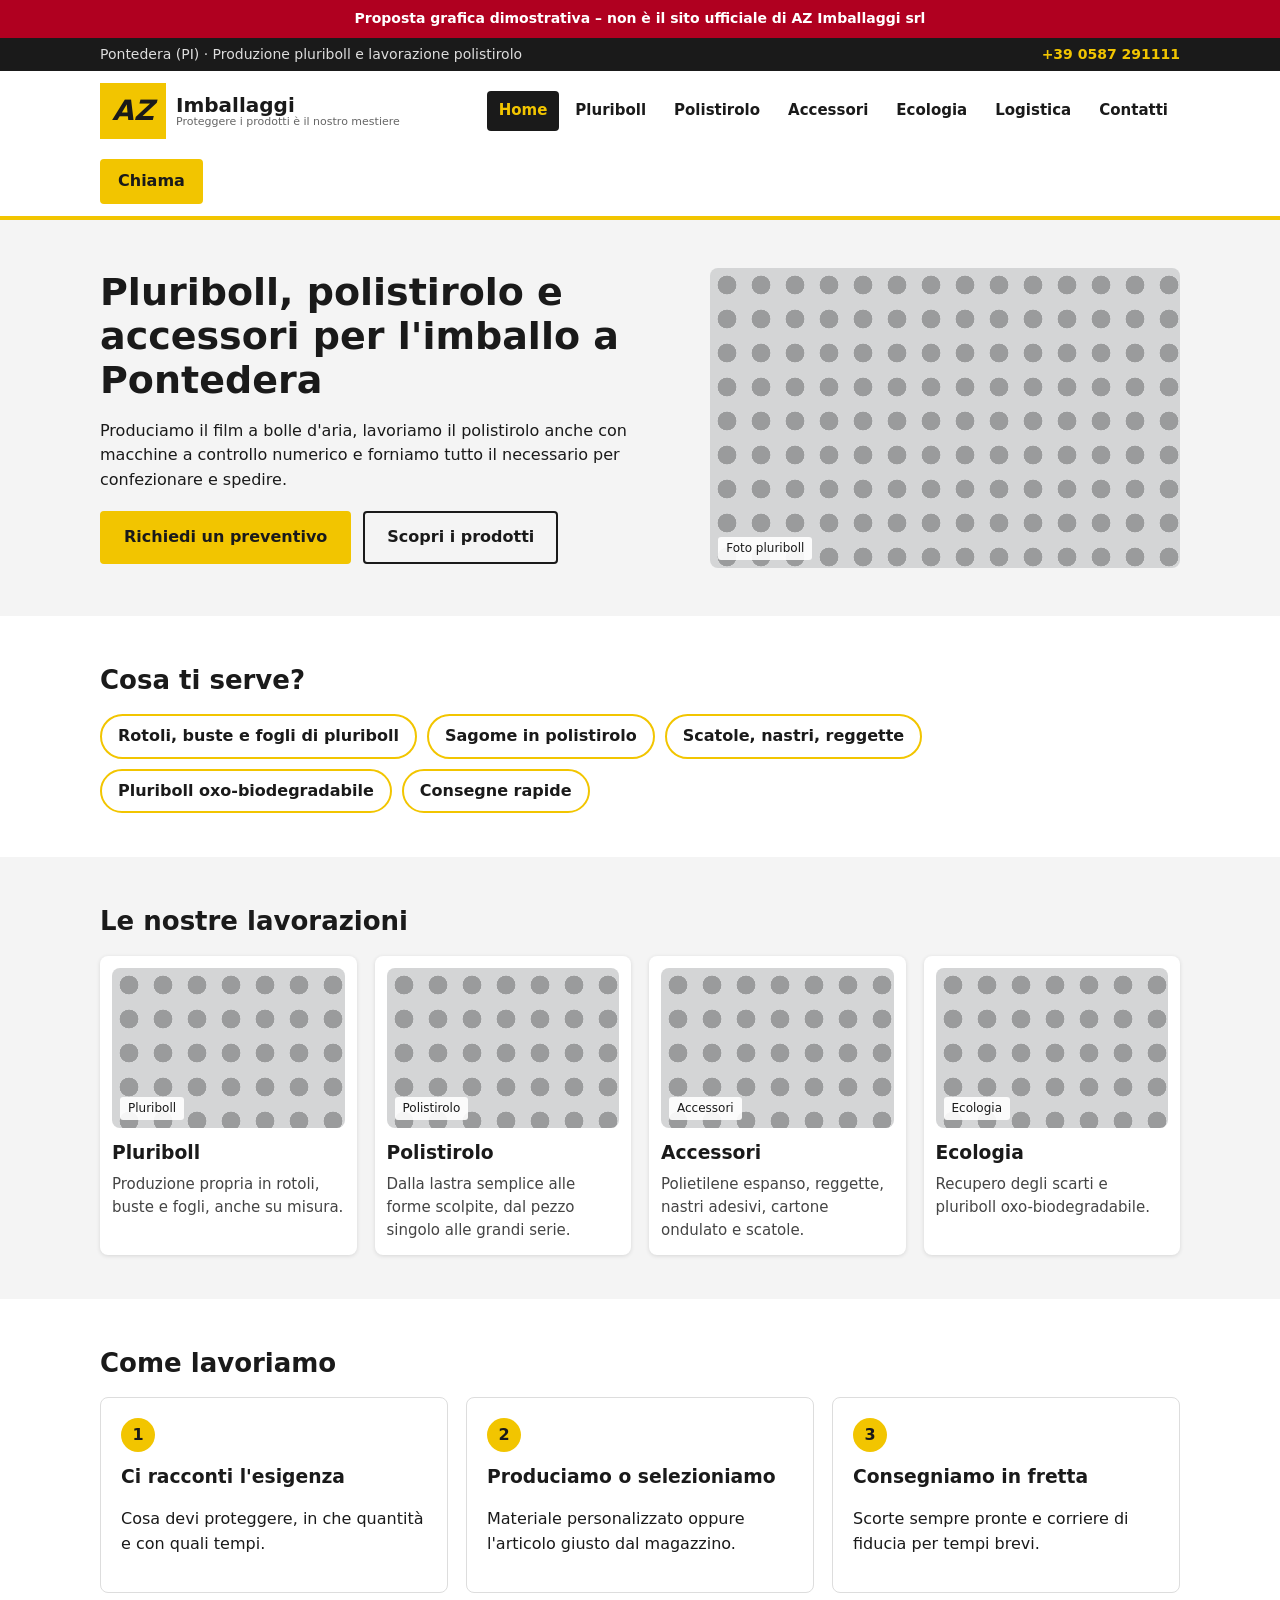
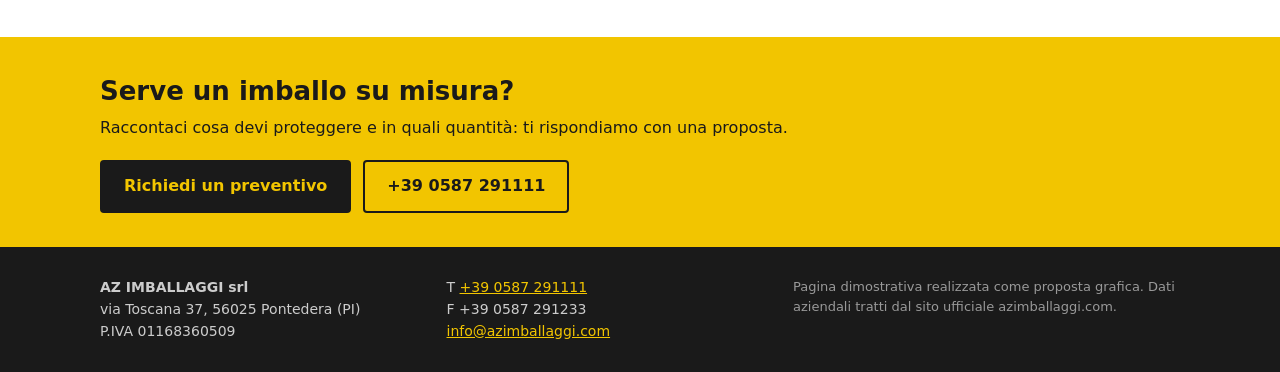
==== azimballaggi/index.html @ 3af5d562 "Aggiunta demo azimballaggi (proposta grafica) Co-Authored-By: Claude Sonnet 5.5 <noreply@anthropic.c" ====
<!DOCTYPE html>
<html lang="it">
<head>
<meta charset="utf-8">
<meta name="viewport" content="width=device-width, initial-scale=1">
<meta name="robots" content="noindex, nofollow">
<title>AZ Imballaggi – pluriboll, polistirolo e imballaggi a Pontedera (proposta grafica)</title>
<meta name="description" content="Produzione di pluriboll, lavorazione del polistirolo e accessori per l'imballo a Pontedera (PI).">
<link rel="stylesheet" href="style.css">
</head>
<body>
<div class="demo">Proposta grafica dimostrativa – non è il sito ufficiale di AZ Imballaggi srl</div>
<div class="topbar"><div class="wrap"><span>Pontedera (PI) · Produzione pluriboll e lavorazione polistirolo</span><a href="tel:+390587291111">+39 0587 291111</a></div></div>
<header class="site"><div class="wrap">
<a class="logo" href="index.html"><span class="mark">AZ</span><span class="lt">Imballaggi<small>Proteggere i prodotti è il nostro mestiere</small></span></a>
<nav><a href="index.html" class="on">Home</a><a href="pluriboll.html">Pluriboll</a><a href="polistirolo.html">Polistirolo</a><a href="accessori.html">Accessori</a><a href="ecologia.html">Ecologia</a><a href="logistica.html">Logistica</a><a href="contatti.html">Contatti</a></nav>
<a class="btn call" href="tel:+390587291111">Chiama</a>
</div></header>
<main>
<section class="hero"><div class="wrap">
<div><h1>Pluriboll, polistirolo e accessori per l'imballo a Pontedera</h1>
<p>Produciamo il film a bolle d'aria, lavoriamo il polistirolo anche con macchine a controllo numerico e forniamo tutto il necessario per confezionare e spedire.</p>
<div class="bb"><a class="btn" href="contatti.html">Richiedi un preventivo</a><a class="btn ghost" href="pluriboll.html">Scopri i prodotti</a></div></div>
<div class="ph big" data-label="Foto pluriboll"></div>
</div></section>
<section class="sec"><div class="wrap"><h2>Cosa ti serve?</h2>
<div class="chips"><a href="pluriboll.html">Rotoli, buste e fogli di pluriboll</a><a href="polistirolo.html">Sagome in polistirolo</a><a href="accessori.html">Scatole, nastri, reggette</a><a href="ecologia.html">Pluriboll oxo-biodegradabile</a><a href="logistica.html">Consegne rapide</a></div></div></section>
<section class="sec alt"><div class="wrap"><h2>Le nostre lavorazioni</h2><div class="grid4">
<a class="card" href="pluriboll.html"><div class="ph" data-label="Pluriboll"></div><h3>Pluriboll</h3><p>Produzione propria in rotoli, buste e fogli, anche su misura.</p></a>
<a class="card" href="polistirolo.html"><div class="ph" data-label="Polistirolo"></div><h3>Polistirolo</h3><p>Dalla lastra semplice alle forme scolpite, dal pezzo singolo alle grandi serie.</p></a>
<a class="card" href="accessori.html"><div class="ph" data-label="Accessori"></div><h3>Accessori</h3><p>Polietilene espanso, reggette, nastri adesivi, cartone ondulato e scatole.</p></a>
<a class="card" href="ecologia.html"><div class="ph" data-label="Ecologia"></div><h3>Ecologia</h3><p>Recupero degli scarti e pluriboll oxo-biodegradabile.</p></a>
</div></div></section>
<section class="sec"><div class="wrap"><h2>Come lavoriamo</h2><div class="grid3">
<div class="step"><b>1</b><h3>Ci racconti l'esigenza</h3><p>Cosa devi proteggere, in che quantità e con quali tempi.</p></div>
<div class="step"><b>2</b><h3>Produciamo o selezioniamo</h3><p>Materiale personalizzato oppure l'articolo giusto dal magazzino.</p></div>
<div class="step"><b>3</b><h3>Consegniamo in fretta</h3><p>Scorte sempre pronte e corriere di fiducia per tempi brevi.</p></div>
</div></div></section>

</main>
<div class="band"><div class="wrap"><div><h2>Serve un imballo su misura?</h2><p>Raccontaci cosa devi proteggere e in quali quantità: ti rispondiamo con una proposta.</p></div><div class="bb"><a class="btn" href="contatti.html">Richiedi un preventivo</a><a class="btn ghost" href="tel:+390587291111">+39 0587 291111</a></div></div></div>
<footer><div class="wrap"><div><strong>AZ IMBALLAGGI srl</strong><br>via Toscana 37, 56025 Pontedera (PI)<br>P.IVA 01168360509</div><div>T <a href="tel:+390587291111">+39 0587 291111</a><br>F +39 0587 291233<br><a href="mailto:info@azimballaggi.com">info@azimballaggi.com</a></div><div class="note">Pagina dimostrativa realizzata come proposta grafica. Dati aziendali tratti dal sito ufficiale azimballaggi.com.</div></div></footer>
<a class="callfab" href="tel:+390587291111" aria-label="Chiama">☎</a>
</body>
</html>
---- azimballaggi/style.css ----
*{box-sizing:border-box}
:root{--g:#f2c500;--g2:#d9ae00;--n:#1a1a1a;--gr:#b7b8b9;--bg:#f4f4f4}
body{margin:0;font-family:system-ui,-apple-system,Segoe UI,Arial,sans-serif;color:var(--n);line-height:1.55;background:#fff}
.wrap{max-width:1120px;margin:0 auto;padding:0 20px}
a{color:inherit}
.demo{background:#b00020;color:#fff;text-align:center;padding:8px 12px;font-size:14px;font-weight:600}
.topbar{background:var(--n);color:#ddd;font-size:14px}
.topbar .wrap{display:flex;justify-content:space-between;gap:12px;padding-top:6px;padding-bottom:6px;flex-wrap:wrap}
.topbar a{color:var(--g);text-decoration:none;font-weight:600}
header.site{background:#fff;border-bottom:4px solid var(--g);position:sticky;top:0;z-index:5}
header.site .wrap{display:flex;align-items:center;gap:20px;padding-top:12px;padding-bottom:12px;flex-wrap:wrap}
.logo{display:flex;align-items:center;gap:10px;text-decoration:none}
.mark{background:var(--g);color:var(--n);font-weight:900;font-size:28px;padding:6px 12px;font-style:italic}
.lt{font-weight:800;font-size:20px;line-height:1.1}.lt small{display:block;font-weight:400;font-size:11px;color:#666}
nav{display:flex;gap:4px;flex-wrap:wrap;margin-left:auto}
nav a{text-decoration:none;padding:8px 12px;font-weight:600;font-size:15px;border-radius:4px}
nav a:hover{background:var(--bg)}nav a.on{background:var(--n);color:var(--g)}
.btn{display:inline-block;background:var(--g);color:var(--n);padding:12px 22px;border-radius:4px;font-weight:700;text-decoration:none;border:2px solid var(--g)}
.btn:hover{background:var(--g2)}
.btn.ghost{background:transparent;border-color:var(--n)}.btn.ghost:hover{background:var(--n);color:var(--g)}
header .btn.call{padding:8px 16px}
.hero{background:var(--bg);padding:48px 0}
.hero .wrap{display:grid;grid-template-columns:1.1fr .9fr;gap:36px;align-items:center}
h1{font-size:38px;line-height:1.15;margin:0 0 14px}h2{font-size:26px;margin:0 0 14px}h3{margin:10px 0 6px}
.bb{display:flex;gap:12px;flex-wrap:wrap;margin-top:18px}
.ph{background:radial-gradient(circle at 50% 50%,#9a9b9c 0 38%,transparent 40%) 0 0/34px 34px,#d4d5d6;border-radius:8px;min-height:160px;position:relative;overflow:hidden}
.ph::after{content:attr(data-label);position:absolute;left:8px;bottom:8px;background:rgba(255,255,255,.9);padding:2px 8px;font-size:12px;border-radius:3px}
.ph.big{min-height:300px}
.sec{padding:44px 0}.sec.alt{background:var(--bg)}
.chips{display:flex;flex-wrap:wrap;gap:10px}
.chips a{background:#fff;border:2px solid var(--g);padding:8px 16px;border-radius:30px;text-decoration:none;font-weight:600}
.chips a:hover{background:var(--g)}
.grid4{display:grid;grid-template-columns:repeat(4,1fr);gap:18px}
.grid3{display:grid;grid-template-columns:repeat(3,1fr);gap:18px}
.card{background:#fff;border-radius:8px;padding:12px;text-decoration:none;box-shadow:0 1px 4px rgba(0,0,0,.12);display:block}
.card p{margin:0;color:#444;font-size:15px}
.step{background:#fff;border:1px solid #ddd;border-radius:8px;padding:20px}
.step b{display:inline-block;background:var(--g);width:34px;height:34px;line-height:34px;text-align:center;border-radius:50%}
.page-hero{background:var(--n);color:#fff;padding:36px 0}
.page-hero h1{color:var(--g);margin-bottom:8px}.page-hero p{margin:0}
.crumbs{font-size:14px;color:#bbb;margin-bottom:10px!important}.crumbs a{color:#fff}
.two{display:grid;grid-template-columns:1.2fr .8fr;gap:36px;align-items:start}
.lead{font-size:18px;max-width:760px}
.band{background:var(--g);padding:34px 0}
.band .wrap{display:flex;justify-content:space-between;align-items:center;gap:20px;flex-wrap:wrap}
.band h2{margin:0 0 4px}.band p{margin:0}.band .bb{margin:0}
.band .btn{background:var(--n);color:var(--g);border-color:var(--n)}.band .btn.ghost{background:transparent;color:var(--n)}
footer{background:var(--n);color:#ccc;padding:30px 0;font-size:14px}
footer .wrap{display:grid;grid-template-columns:1fr 1fr 1.2fr;gap:24px}footer a{color:var(--g)}
.note{font-size:13px;color:#999}
.callfab{position:fixed;right:16px;bottom:16px;background:var(--g);color:var(--n);width:52px;height:52px;border-radius:50%;display:none;align-items:center;justify-content:center;font-size:24px;text-decoration:none;box-shadow:0 2px 8px rgba(0,0,0,.3)}
@media(max-width:860px){.hero .wrap,.two,.grid3,footer .wrap{grid-template-columns:1fr}.grid4{grid-template-columns:1fr 1fr}nav{margin-left:0}h1{font-size:30px}.callfab{display:flex}header .btn.call{display:none}}
@media(max-width:520px){.grid4{grid-template-columns:1fr}}
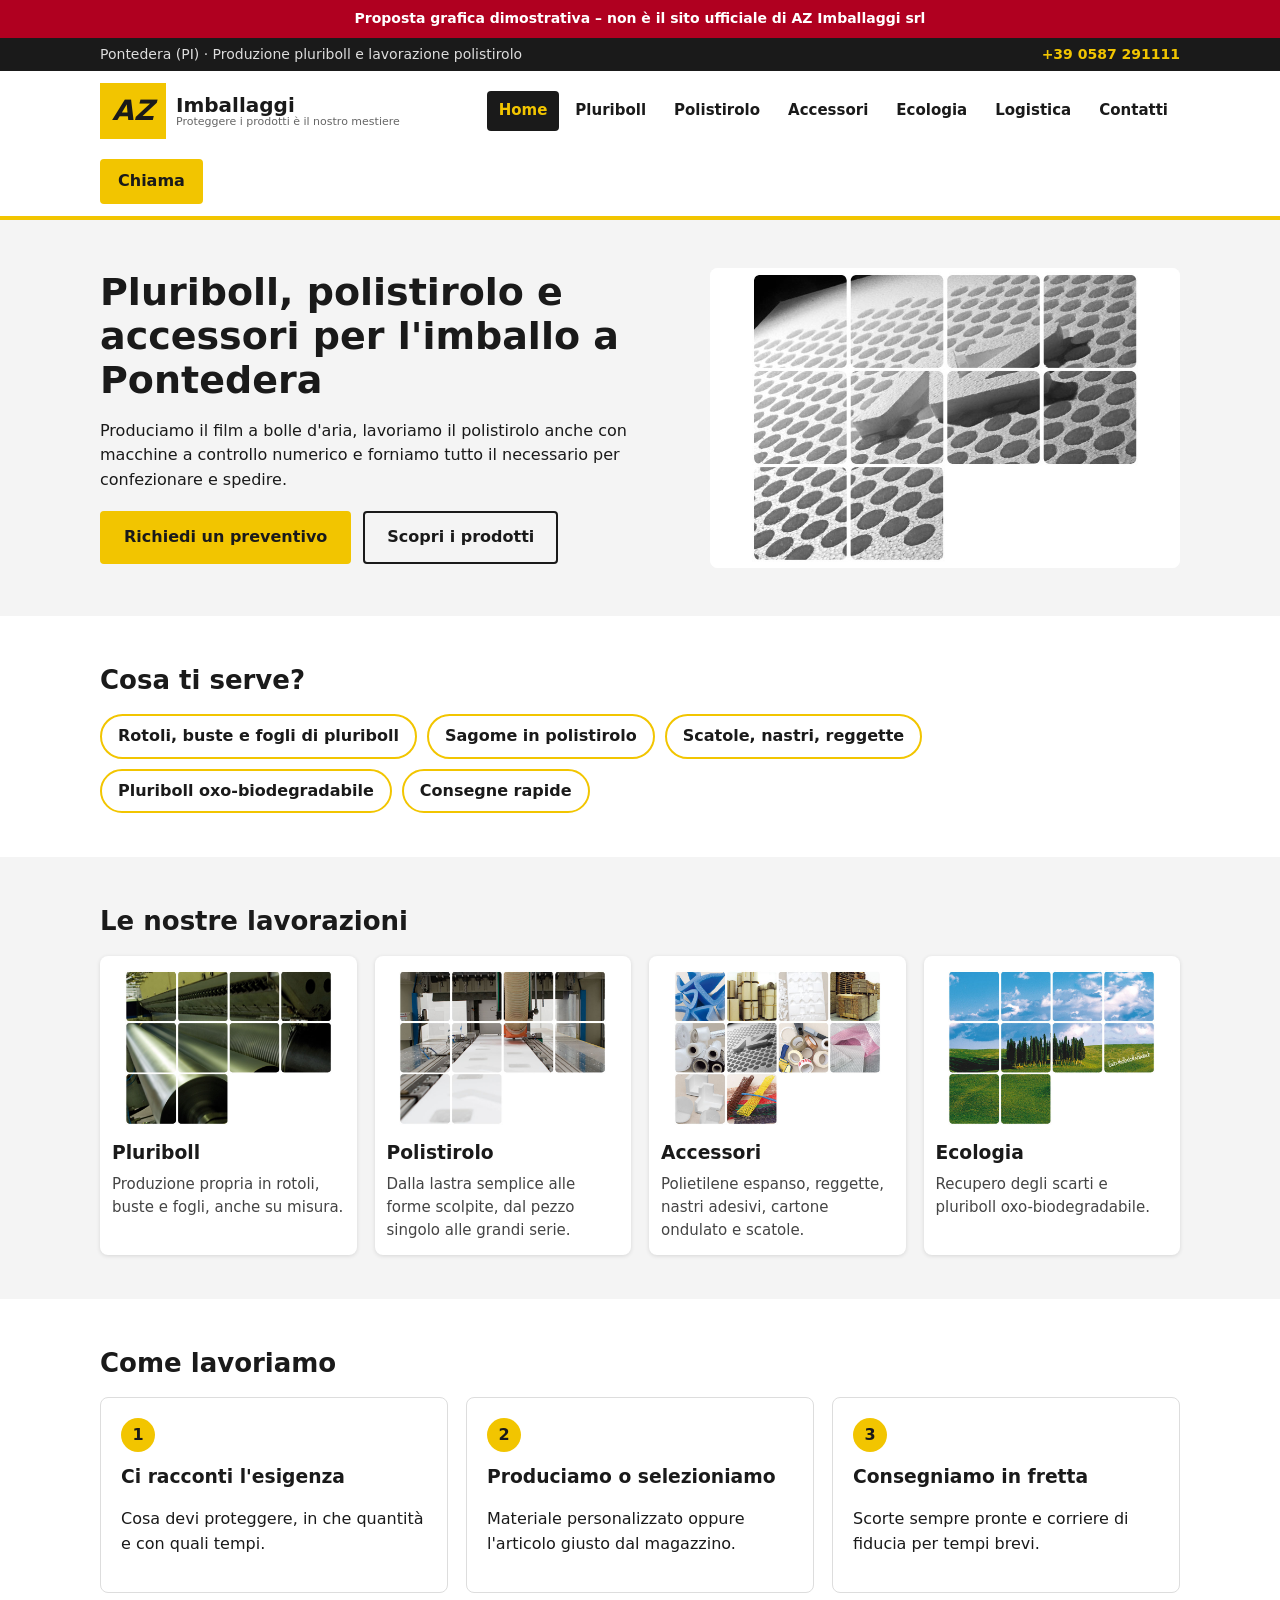
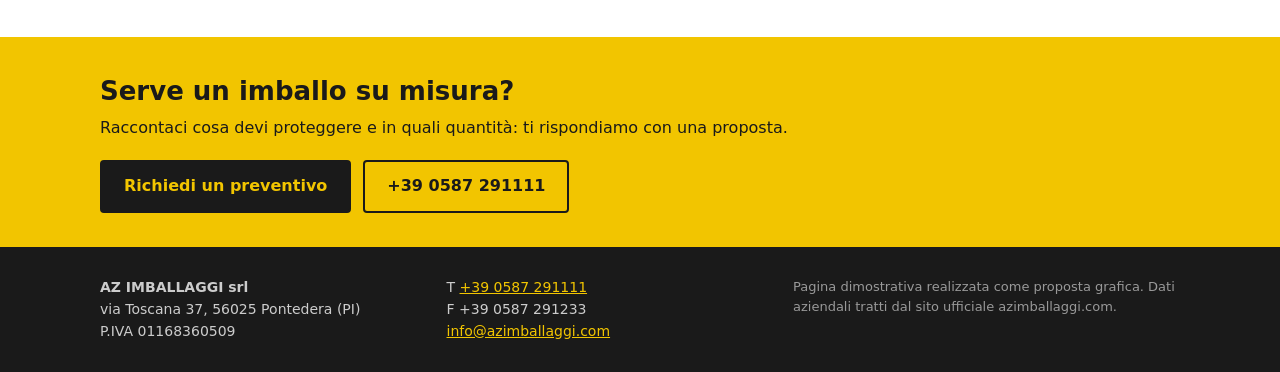
==== commit e3f612ba: "azimballaggi: aggiunte le foto pubbliche del cliente Co-Authored-By: Claude Sonnet 5.5 <noreply@anth" ====
--- a/azimballaggi/index.html
+++ b/azimballaggi/index.html
@@ -21,15 +21,15 @@
 <div><h1>Pluriboll, polistirolo e accessori per l'imballo a Pontedera</h1>
 <p>Produciamo il film a bolle d'aria, lavoriamo il polistirolo anche con macchine a controllo numerico e forniamo tutto il necessario per confezionare e spedire.</p>
 <div class="bb"><a class="btn" href="contatti.html">Richiedi un preventivo</a><a class="btn ghost" href="pluriboll.html">Scopri i prodotti</a></div></div>
-<div class="ph big" data-label="Foto pluriboll"></div>
+<div class="ph big" data-label="Foto polistirolo"><img src="img/home_img02.jpg" alt="Lavorazione del polistirolo" onerror="this.remove()"></div>
 </div></section>
 <section class="sec"><div class="wrap"><h2>Cosa ti serve?</h2>
 <div class="chips"><a href="pluriboll.html">Rotoli, buste e fogli di pluriboll</a><a href="polistirolo.html">Sagome in polistirolo</a><a href="accessori.html">Scatole, nastri, reggette</a><a href="ecologia.html">Pluriboll oxo-biodegradabile</a><a href="logistica.html">Consegne rapide</a></div></div></section>
 <section class="sec alt"><div class="wrap"><h2>Le nostre lavorazioni</h2><div class="grid4">
-<a class="card" href="pluriboll.html"><div class="ph" data-label="Pluriboll"></div><h3>Pluriboll</h3><p>Produzione propria in rotoli, buste e fogli, anche su misura.</p></a>
-<a class="card" href="polistirolo.html"><div class="ph" data-label="Polistirolo"></div><h3>Polistirolo</h3><p>Dalla lastra semplice alle forme scolpite, dal pezzo singolo alle grandi serie.</p></a>
-<a class="card" href="accessori.html"><div class="ph" data-label="Accessori"></div><h3>Accessori</h3><p>Polietilene espanso, reggette, nastri adesivi, cartone ondulato e scatole.</p></a>
-<a class="card" href="ecologia.html"><div class="ph" data-label="Ecologia"></div><h3>Ecologia</h3><p>Recupero degli scarti e pluriboll oxo-biodegradabile.</p></a>
+<a class="card" href="pluriboll.html"><div class="ph" data-label="Pluriboll"><img src="img/pluriboll_img01.jpg" alt="Pluriboll" onerror="this.remove()"></div><h3>Pluriboll</h3><p>Produzione propria in rotoli, buste e fogli, anche su misura.</p></a>
+<a class="card" href="polistirolo.html"><div class="ph" data-label="Polistirolo"><img src="img/polistirolo_img01.jpg" alt="Polistirolo" onerror="this.remove()"></div><h3>Polistirolo</h3><p>Dalla lastra semplice alle forme scolpite, dal pezzo singolo alle grandi serie.</p></a>
+<a class="card" href="accessori.html"><div class="ph" data-label="Accessori"><img src="img/accessori_img01.jpg" alt="Accessori" onerror="this.remove()"></div><h3>Accessori</h3><p>Polietilene espanso, reggette, nastri adesivi, cartone ondulato e scatole.</p></a>
+<a class="card" href="ecologia.html"><div class="ph" data-label="Ecologia"><img src="img/ecologia_img01.jpg" alt="Ecologia" onerror="this.remove()"></div><h3>Ecologia</h3><p>Recupero degli scarti e pluriboll oxo-biodegradabile.</p></a>
 </div></div></section>
 <section class="sec"><div class="wrap"><h2>Come lavoriamo</h2><div class="grid3">
 <div class="step"><b>1</b><h3>Ci racconti l'esigenza</h3><p>Cosa devi proteggere, in che quantità e con quali tempi.</p></div>
--- a/azimballaggi/style.css
+++ b/azimballaggi/style.css
@@ -26,6 +26,9 @@
 .ph{background:radial-gradient(circle at 50% 50%,#9a9b9c 0 38%,transparent 40%) 0 0/34px 34px,#d4d5d6;border-radius:8px;min-height:160px;position:relative;overflow:hidden}
 .ph::after{content:attr(data-label);position:absolute;left:8px;bottom:8px;background:rgba(255,255,255,.9);padding:2px 8px;font-size:12px;border-radius:3px}
 .ph.big{min-height:300px}
+.ph img{position:absolute;inset:0;width:100%;height:100%;object-fit:contain;background:#fff}
+.ph:has(img){background:#fff}.ph:has(img)::after{display:none}
+.ph.wide{min-height:0;aspect-ratio:800/596;max-width:560px;margin:0 0 24px}
 .sec{padding:44px 0}.sec.alt{background:var(--bg)}
 .chips{display:flex;flex-wrap:wrap;gap:10px}
 .chips a{background:#fff;border:2px solid var(--g);padding:8px 16px;border-radius:30px;text-decoration:none;font-weight:600}
